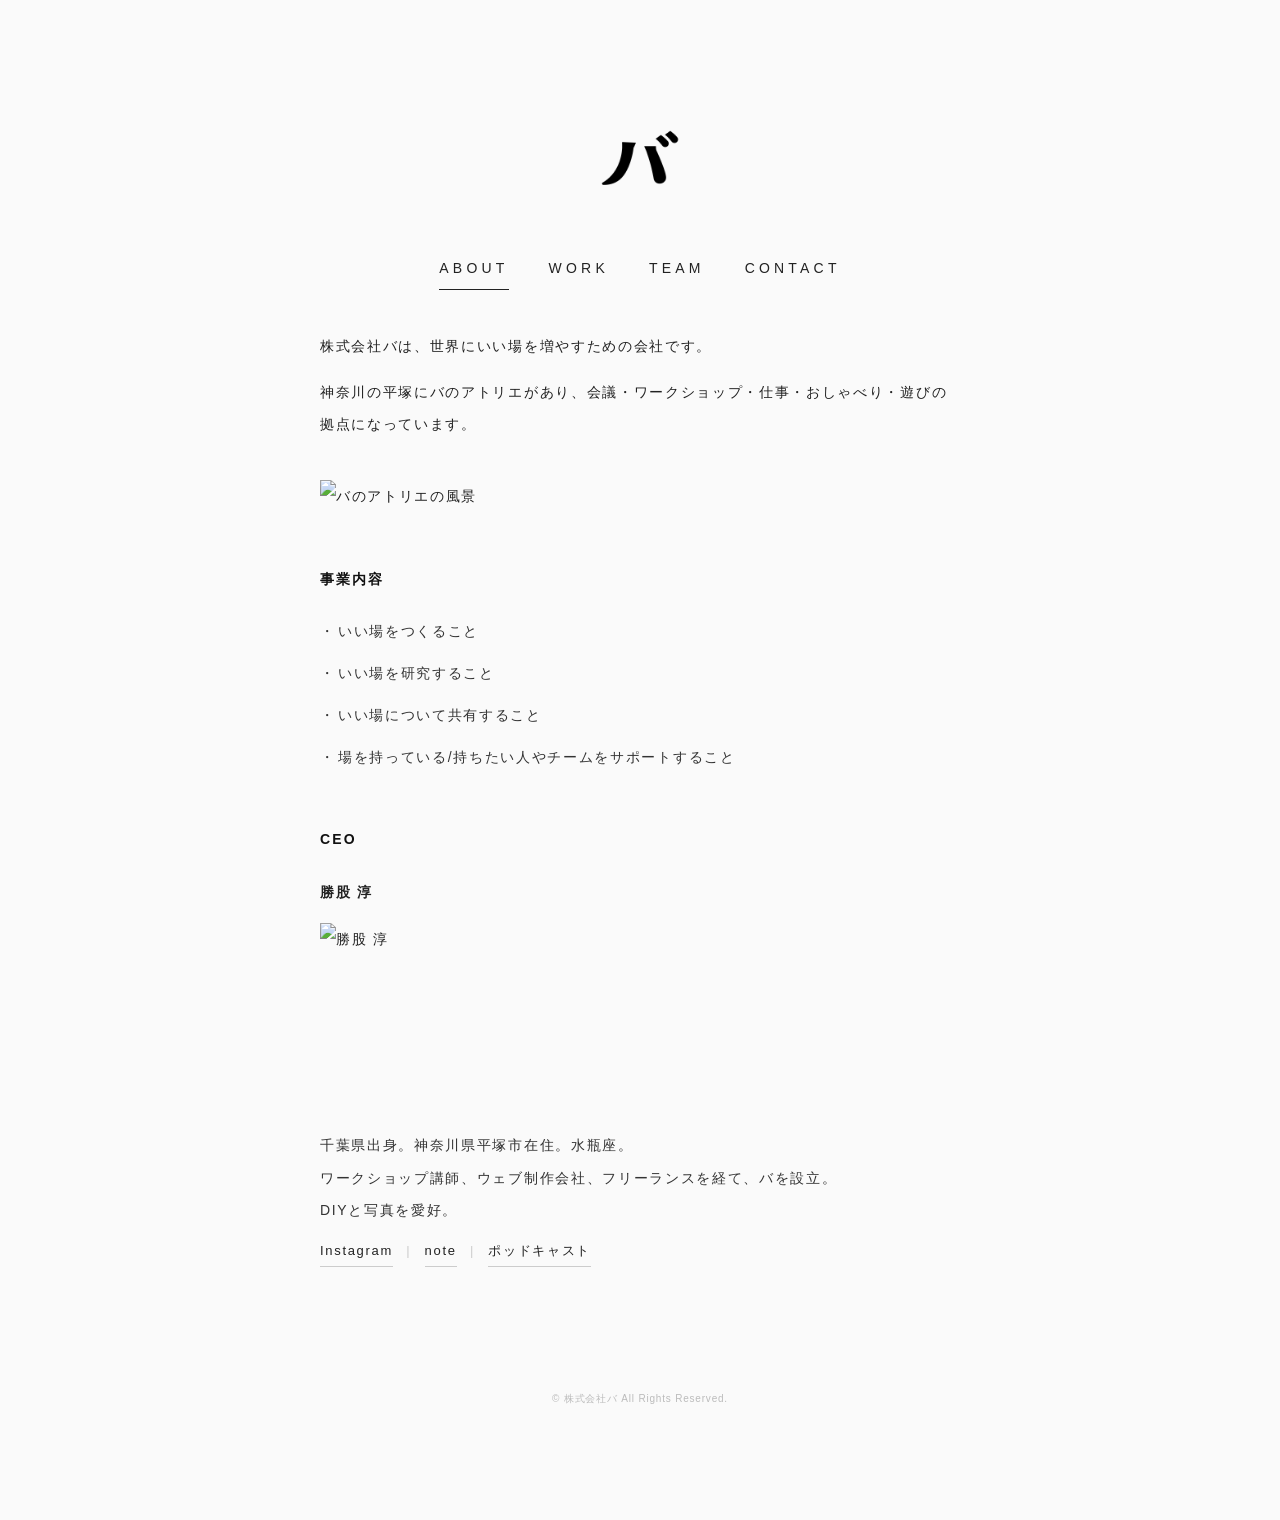
==== about.html @ 044b8b62 "Add files via upload" ====
<!DOCTYPE html>
<html lang="ja">
<head>
    <meta charset="UTF-8">
    <meta name="viewport" content="width=device-width, initial-scale=1.0">
    <title>ABOUT | 株式会社バ</title>
    <link rel="stylesheet" href="style.css">
</head>
<body>

    <div class="container">
        
        <!-- ヘッダー / ロゴ -->
        <header class="site-header">
            <h1 class="site-logo">
                <a href="index.html"><img src="ba_logo_fix_CMYK.png" alt="株式会社バ"></a>
            </h1>
        </header>

        <!-- ナビゲーションメニュー -->
        <nav class="site-nav">
            <ul>
                <li><a href="about.html" class="current">ABOUT</a></li>
                <li><a href="work.html">WORK</a></li>
                <li><a href="team.html">TEAM</a></li>
                <li><a href="contact.html">CONTACT</a></li>
            </ul>
        </nav>

        <!-- メインコンテンツ -->
        <main>
            <section class="section about-section">
                <!-- 導入文 -->
                <div class="statement">
                    <p>株式会社バは、世界にいい場を増やすための会社です。</p>
                    <p>神奈川の平塚にバのアトリエがあり、会議・ワークショップ・仕事・おしゃべり・遊びの拠点になっています。</p>
                </div>

                <!-- 導入文の下の写真 -->
                <div class="about-image">
                    <img src="LINE_ALBUM_0608いい場ワークショップ@バ_260610_14.png" alt="バのアトリエの風景">
                </div>

                <!-- 事業内容 -->
                <div class="about-block">
                    <h3>事業内容</h3>
                    <ul class="ba-list">
                        <li>いい場をつくること</li>
                        <li>いい場を研究すること</li>
                        <li>いい場について共有すること</li>
                        <li>場を持っている/持ちたい人やチームをサポートすること</li>
                    </ul>
                </div>

                <!-- CEO -->
                <div class="about-block ceo-block">
                    <h3>CEO</h3>
                    <p class="ceo-name">勝股 淳</p>
                    
                    <!-- 勝股さんのお写真（大きすぎないサイズに自動調整） -->
                    <div class="ceo-image">
                        <img src="LINE_ALBUM_0608いい場ワークショップ@バ_260610_7.png" alt="勝股 淳">
                    </div>

                    <p class="ceo-profile">
                        千葉県出身。神奈川県平塚市在住。水瓶座。<br>
                        ワークショップ講師、ウェブ制作会社、フリーランスを経て、バを設立。<br>
                        DIYと写真を愛好。<br>
                    </p>
                    
                    <!-- 【変更】3つのリンクを静かに、バランスよく横並びに配置しました -->
                    <div class="ceo-links" style="margin-top: 1rem; font-size: 1.3rem; color: #cccccc;">
                        <a href="https://www.instagram.com/katsumatajun/" target="_blank" rel="noopener" style="border-bottom: 1px solid #cccccc; display: inline-block;">Instagram</a>
                        <span style="margin: 0 0.8rem;">|</span>
                        <a href="https://note.com/katsumatajun" target="_blank" rel="noopener" style="border-bottom: 1px solid #cccccc; display: inline-block;">note</a>
                        <span style="margin: 0 0.8rem;">|</span>
                        <a href="https://open.spotify.com/show/2CLyGWPUSXWq3uOCqb9lOK" target="_blank" rel="noopener" style="border-bottom: 1px solid #cccccc; display: inline-block;">ポッドキャスト</a>
                    </div>
                </div>
            </section>
        </main>

        <footer class="site-footer">
            <p>&copy; 株式会社バ All Rights Reserved.</p>
        </footer>

    </div>

</body>
</html>
---- style.css ----
@charset "UTF-8";

/* ==========================================================================
   全体設計（ベース・余白・洗練されたモダンゴシック）
   ========================================================================== */
html {
    font-size: 62.5%;
}

body {
    margin: 0;
    padding: 0;
    background-color: #fafafa; /* 僅かに温かみのある白 */
    color: #222222; /* 柔らかい墨色 */
    font-family: -apple-system, BlinkMacSystemFont, "Helvetica Neue", "Segoe UI", "Hiragino Kaku Gothic ProN", "Hiragino Sans", Meiryo, sans-serif;
    font-size: 1.4rem;
    line-height: 2.3;
    letter-spacing: 0.12em; /* 全体の文字間を広く */
    -webkit-font-smoothing: antialiased;
}

a {
    color: #222222;
    text-decoration: none;
    transition: color 0.3s, border-color 0.3s;
}
a:hover {
    color: #888888;
}

/* タイトなセンターコンテナ */
.container {
    max-width: 640px;
    margin: 0 auto;
    padding: 10rem 4rem; /* 上下に心地いい余白 */
    position: relative;
}

/* ==========================================================================
   ヘッダー ＆ ナビゲーション（ロゴとメニュー）
   ========================================================================== */
.site-header {
    text-align: center;
    margin-bottom: 2.5rem; /* ロゴからメニューまでの間隔 */
}

.site-logo img {
    width: 100px; /* ロゴのサイズ */
    height: auto;
    display: inline-block;
}

/* ナビゲーション：ロゴのすぐ下にすっきりと横並び */
.site-nav {
    text-align: center;
    margin-bottom: 4rem; /* メニューからコンテンツ（または写真）までの余白 */
}
.site-nav ul {
    list-style: none;
    padding: 0;
    margin: 0;
    display: flex;
    justify-content: center;
    gap: 4rem; /* メニュー同士の間隔 */
}
.site-nav a {
    font-size: 1.4rem;
    font-weight: 500;   /* 少し太め（Medium） */
    letter-spacing: 0.3em; /* 文字間を贅沢に広げて美しく */
    color: #222222;    /* 最初から黒（墨色） */
    padding-bottom: 0.5rem;
    border-bottom: 1px solid transparent;
    display: inline-block;
}
.site-nav a:hover {
    color: #888888;
    border-bottom: 1px solid #e5e5e5; /* ホバーした時に静かに薄い下線を出す */
}
/* 現在地の下線 */
.site-nav a.current {
    color: #222222;
    border-bottom: 1px solid #222222; /* 現在いるページにはしっかり下線を引く */
}

/* ==========================================================================
   トップページ専用スタイル（ロゴ → メニュー → 写真）
   ========================================================================== */
.top-main .main-image {
    width: 100%;
    overflow: hidden;
    margin-bottom: 2rem;
}
.top-main .main-image img {
    width: 100%;
    height: auto;
    display: block;
    object-fit: cover;
}

/* ==========================================================================
   下層コンテンツ：ABOUT
   ========================================================================== */
.about-section .statement {
    margin-bottom: 4rem;
}

/* ABOUTページ内のアトリエ写真の設定 */
.about-image {
    width: 100%;
    margin-bottom: 5rem;
    overflow: hidden;
}
.about-image img {
    width: 100%;
    height: auto;
    display: block;
    object-fit: cover;
}

/* 「事業内容」「CEO」の見出し調整（大きすぎず、静かに佇むサイズ） */
.about-block {
    margin-top: 5rem;
}
.about-block h3 {
    font-size: 1.4rem; /* 本文と同じサイズに設定 */
    font-weight: 700;   /* 太さだけで見出しであることを認識させる */
    margin: 0 0 2rem 0;
    letter-spacing: 0.15em;
    color: #111111;
}

.ba-list {
    list-style: none;
    padding: 0;
    margin: 0;
}
.ba-list li {
    position: relative;
    padding-left: 1.8rem;
    margin-bottom: 1rem;
    color: #333333;
}
.ba-list li::before {
    content: "・";
    position: absolute;
    left: 0;
}

/* CEOブロック（勝股さんのお写真サイズを制御） */
.ceo-block .ceo-name {
    font-weight: 700;
    margin-bottom: 1.5rem;
}
.ceo-image {
    max-width: 280px; /* 大きくなりすぎないようにサイズを制限 */
    aspect-ratio: 3 / 2; /* 3:2の比率で綺麗にトリミング */
    margin-bottom: 2rem;
    overflow: hidden;
}
.ceo-image img {
    width: 100%;
    height: 100%;
    display: block;
    object-fit: cover;
    object-position: center;
}
.ceo-block .ceo-profile {
    color: #333333;
    margin: 0;
}

/* ==========================================================================
   下層コンテンツ：WORK
   ========================================================================== */
.work-item {
    margin-bottom: 7rem;
}
.work-item:last-child {
    margin-bottom: 0;
}
.work-item h3 {
    font-size: 1.45rem;
    font-weight: 700;
    margin-bottom: 2rem;
    color: #111111;
}
.work-item p {
    color: #333333;
}

/* 実績リンクの装飾設定（新設） */
.work-links {
    margin-top: 3.5rem;
    font-size: 1.3rem;
    color: #555555;
}
.links-lead {
    margin-bottom: 1rem;
    font-weight: 700;
    color: #555555;
}
.work-links ul {
    list-style: none;
    padding: 0;
    margin: 0;
}
.work-links li {
    margin-bottom: 1.2rem;
}
.work-links a {
    color: #666666;
    border-bottom: 1px solid #e5e5e5;
    display: inline-block;
    padding-bottom: 0.1rem;
}
.work-links a:hover {
    color: #222222;
    border-bottom-color: #222222;
}

/* ワークショップ一覧の装飾設定 */
.workshop-lead {
    margin-top: 4rem;
    margin-bottom: 1.5rem;
    font-size: 1.3rem;
    font-weight: 700;
    color: #555555;
}
.workshop-list {
    list-style: none;
    padding: 0;
    margin: 0;
    font-size: 1.3rem;
    color: #555555;
}
.workshop-list li {
    margin-bottom: 1rem;
}
.workshop-list li span {
    display: inline-block;
    width: 6.5rem;
    color: #999999;
    font-weight: 500;
}

/* ==========================================================================
   下層コンテンツ：TEAM（2列のミニマルグリッド・所属新設版）
   ========================================================================== */
.team-section {
    margin-top: 4rem;
}

.team-statement {
    margin-bottom: 5rem;
}

.team-grid {
    display: flex;
    flex-wrap: wrap;
    gap: 6rem 4rem;
}

.member-card {
    width: calc(50% - 2rem); 
    text-align: left;
}

.member-image {
    width: 100%;
    aspect-ratio: 3 / 2; /* 縦横比を常に 3:2（横長）に固定 */
    margin-bottom: 1.5rem;
    overflow: hidden;
    position: relative;
    background-color: #eaeaea;
}
.member-image img {
    width: 100%;
    height: 100%;
    display: block;
    object-fit: cover;
    object-position: center;
}

.dummy-photo {
    aspect-ratio: 3 / 2;
    background-color: #eaeaea; 
}

/* 名前の右脇に「所属」を回り込ませる設定 */
.member-title-wrap {
    display: flex;
    align-items: baseline; /* 文字の下端を揃える */
    flex-wrap: wrap;       /* 画面幅が狭い時は自然に折り返す */
    gap: 1.2rem;           /* 名前と所属の間の心地いい余白 */
    margin-bottom: 0.4rem;
}

.member-name {
    font-size: 1.35rem;
    font-weight: 700;
    letter-spacing: 0.12em;
    display: inline-block;
}

/* 右脇の所属：お名前より少し小ぶりで、静かな薄い墨色 */
.member-affiliation {
    font-size: 1.15rem;
    color: #888888;
    letter-spacing: 0.08em;
    display: inline-block;
}

/* その下の役割：日常の体温が伝わる標準的な墨色 */
.member-role {
    font-size: 1.2rem;
    color: #555555;
    margin: 0 0 0.8rem 0;
    letter-spacing: 0.08em;
}

.member-sns {
    margin: 0;
}
.member-sns a {
    font-size: 1.15rem;
    color: #888888;
    border-bottom: 1px solid #e5e5e5;
    display: inline-block;
    letter-spacing: 0.05em;
}
.member-sns a:hover {
    color: #222222;
    border-bottom-color: #222222;
}

/* ==========================================================================
   CONTACT ＆ FOOTER
   ========================================================================== */
.contact-section {
    text-align: center;
    padding: 4rem 0;
}
.contact-section p {
    color: #444444;
}
.contact-section .email {
    font-size: 1.6rem;
    margin-top: 4rem;
}
.contact-section .email a {
    font-weight: 500;
    border-bottom: 1px solid #cccccc;
    padding-bottom: 0.3rem;
}
.contact-section .email a:hover {
    border-bottom-color: #222222;
}

.site-footer {
    text-align: center;
    margin-top: 12rem;
    font-size: 1.0rem;
    color: #bbbbbb;
    letter-spacing: 0.08em;
}

/* ==========================================================================
   モバイル対応
   ========================================================================== */
@media (max-width: 600px) {
    .container {
        padding: 6rem 2.5rem;
    }
    .site-header {
        margin-bottom: 2.0rem;
    }
    .site-nav {
        margin-bottom: 4rem;
    }
    .site-nav ul {
        gap: 3rem;
    }
    
    .team-grid {
        gap: 5rem 0;
    }
    .member-card {
        width: 100%;
    }
    
    body {
        font-size: 1.35rem;
        line-height: 2.1;
    }
}
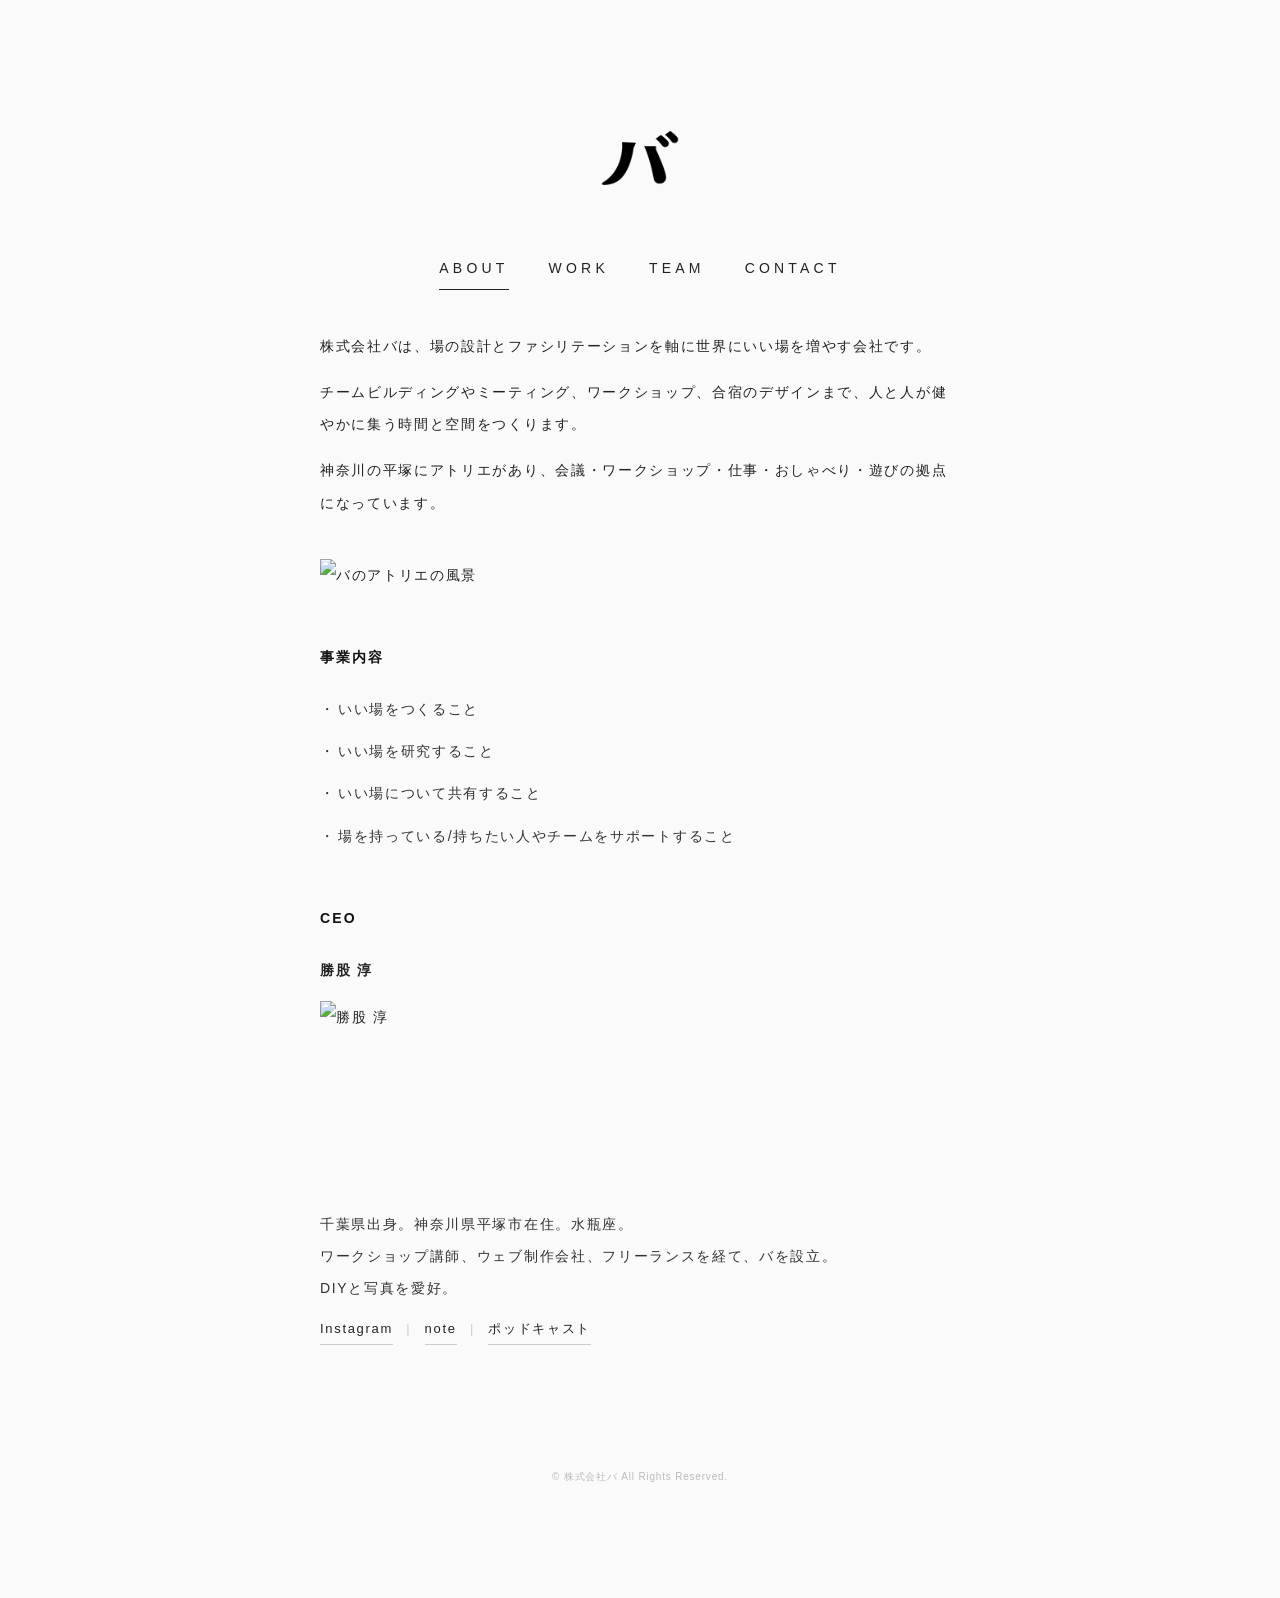
==== commit c2695329: "Add files via upload" ====
--- a/about.html
+++ b/about.html
@@ -4,6 +4,16 @@
     <meta charset="UTF-8">
     <meta name="viewport" content="width=device-width, initial-scale=1.0">
     <title>ABOUT | 株式会社バ</title>
+    <!-- ファビコン設定 -->
+    <link rel="icon" href="favicon.ico" type="image/x-icon">
+    
+    <!-- OGP設定 (SNSシェア用) -->
+    <meta property="og:url" content="https://banokoto.com/"> <!-- ※正式なURLが決まったらここを書き換えてください -->
+    <meta property="og:type" content="website">
+    <meta property="og:title" content="株式会社バ | ba inc.">
+    <meta property="og:description" content="株式会社バは、世界にいい場を増やすための会社です。">
+    <meta property="og:image" content="https://banokoto.com/og_image.png"> <!-- ※必ず絶対パス（URLから始まる形）にします -->
+    <meta property="og:site_name" content="株式会社バ">
     <link rel="stylesheet" href="style.css">
 </head>
 <body>
@@ -32,8 +42,9 @@
             <section class="section about-section">
                 <!-- 導入文 -->
                 <div class="statement">
-                    <p>株式会社バは、世界にいい場を増やすための会社です。</p>
-                    <p>神奈川の平塚にバのアトリエがあり、会議・ワークショップ・仕事・おしゃべり・遊びの拠点になっています。</p>
+                    <p>株式会社バは、場の設計とファシリテーションを軸に世界にいい場を増やす会社です。</p>
+                    <p>チームビルディングやミーティング、ワークショップ、合宿のデザインまで、人と人が健やかに集う時間と空間をつくります。</p>
+                    <p>神奈川の平塚にアトリエがあり、会議・ワークショップ・仕事・おしゃべり・遊びの拠点になっています。</p>
                 </div>
 
                 <!-- 導入文の下の写真 -->
@@ -70,7 +81,7 @@
                     
                     <!-- 【変更】3つのリンクを静かに、バランスよく横並びに配置しました -->
                     <div class="ceo-links" style="margin-top: 1rem; font-size: 1.3rem; color: #cccccc;">
-                        <a href="https://www.instagram.com/katsumatajun/" target="_blank" rel="noopener" style="border-bottom: 1px solid #cccccc; display: inline-block;">Instagram</a>
+                        <a href="https://www.instagram.com/ba.hiratsuka/" target="_blank" rel="noopener" style="border-bottom: 1px solid #cccccc; display: inline-block;">Instagram</a>
                         <span style="margin: 0 0.8rem;">|</span>
                         <a href="https://note.com/katsumatajun" target="_blank" rel="noopener" style="border-bottom: 1px solid #cccccc; display: inline-block;">note</a>
                         <span style="margin: 0 0.8rem;">|</span>
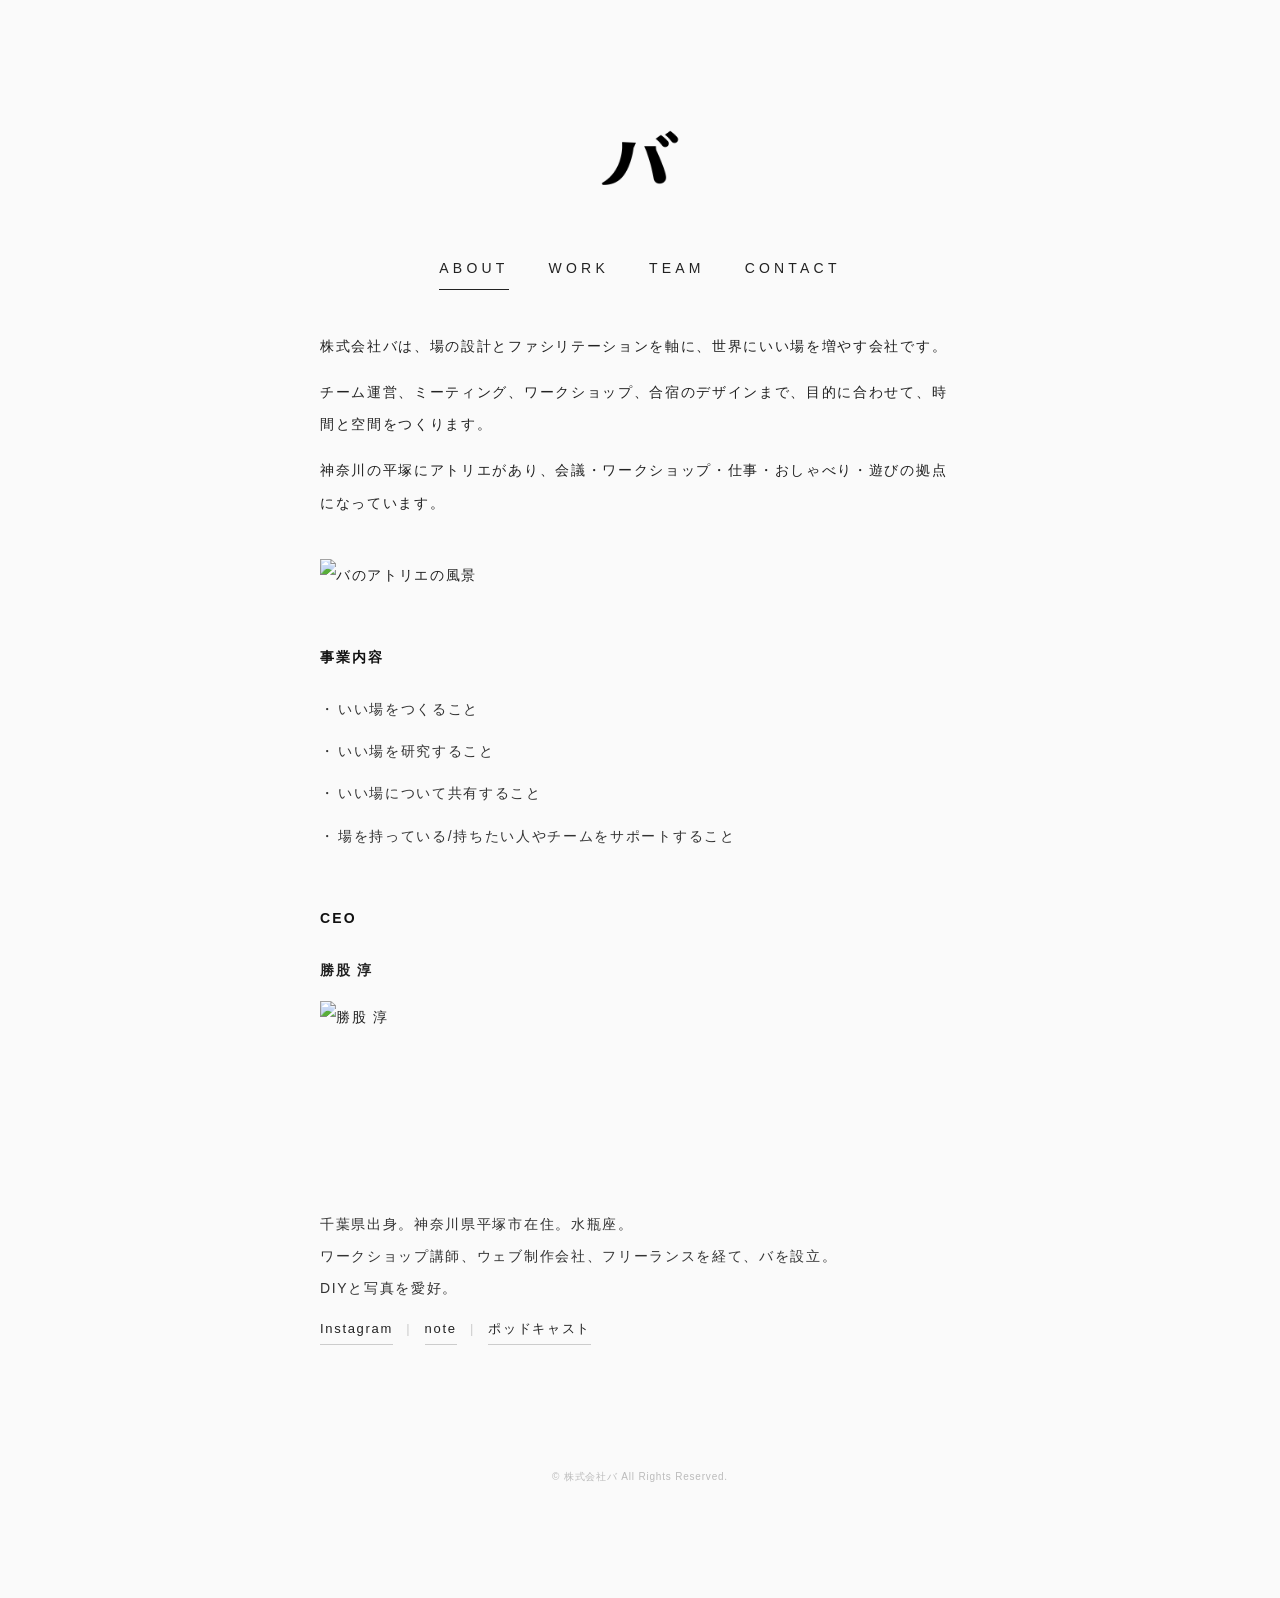
==== commit a082c4a0: "Add files via upload" ====
--- a/about.html
+++ b/about.html
@@ -42,8 +42,8 @@
             <section class="section about-section">
                 <!-- 導入文 -->
                 <div class="statement">
-                    <p>株式会社バは、場の設計とファシリテーションを軸に世界にいい場を増やす会社です。</p>
-                    <p>チームビルディングやミーティング、ワークショップ、合宿のデザインまで、人と人が健やかに集う時間と空間をつくります。</p>
+                    <p>株式会社バは、場の設計とファシリテーションを軸に、世界にいい場を増やす会社です。</p>
+                    <p>チーム運営、ミーティング、ワークショップ、合宿のデザインまで、目的に合わせて、時間と空間をつくります。</p>
                     <p>神奈川の平塚にアトリエがあり、会議・ワークショップ・仕事・おしゃべり・遊びの拠点になっています。</p>
                 </div>
 
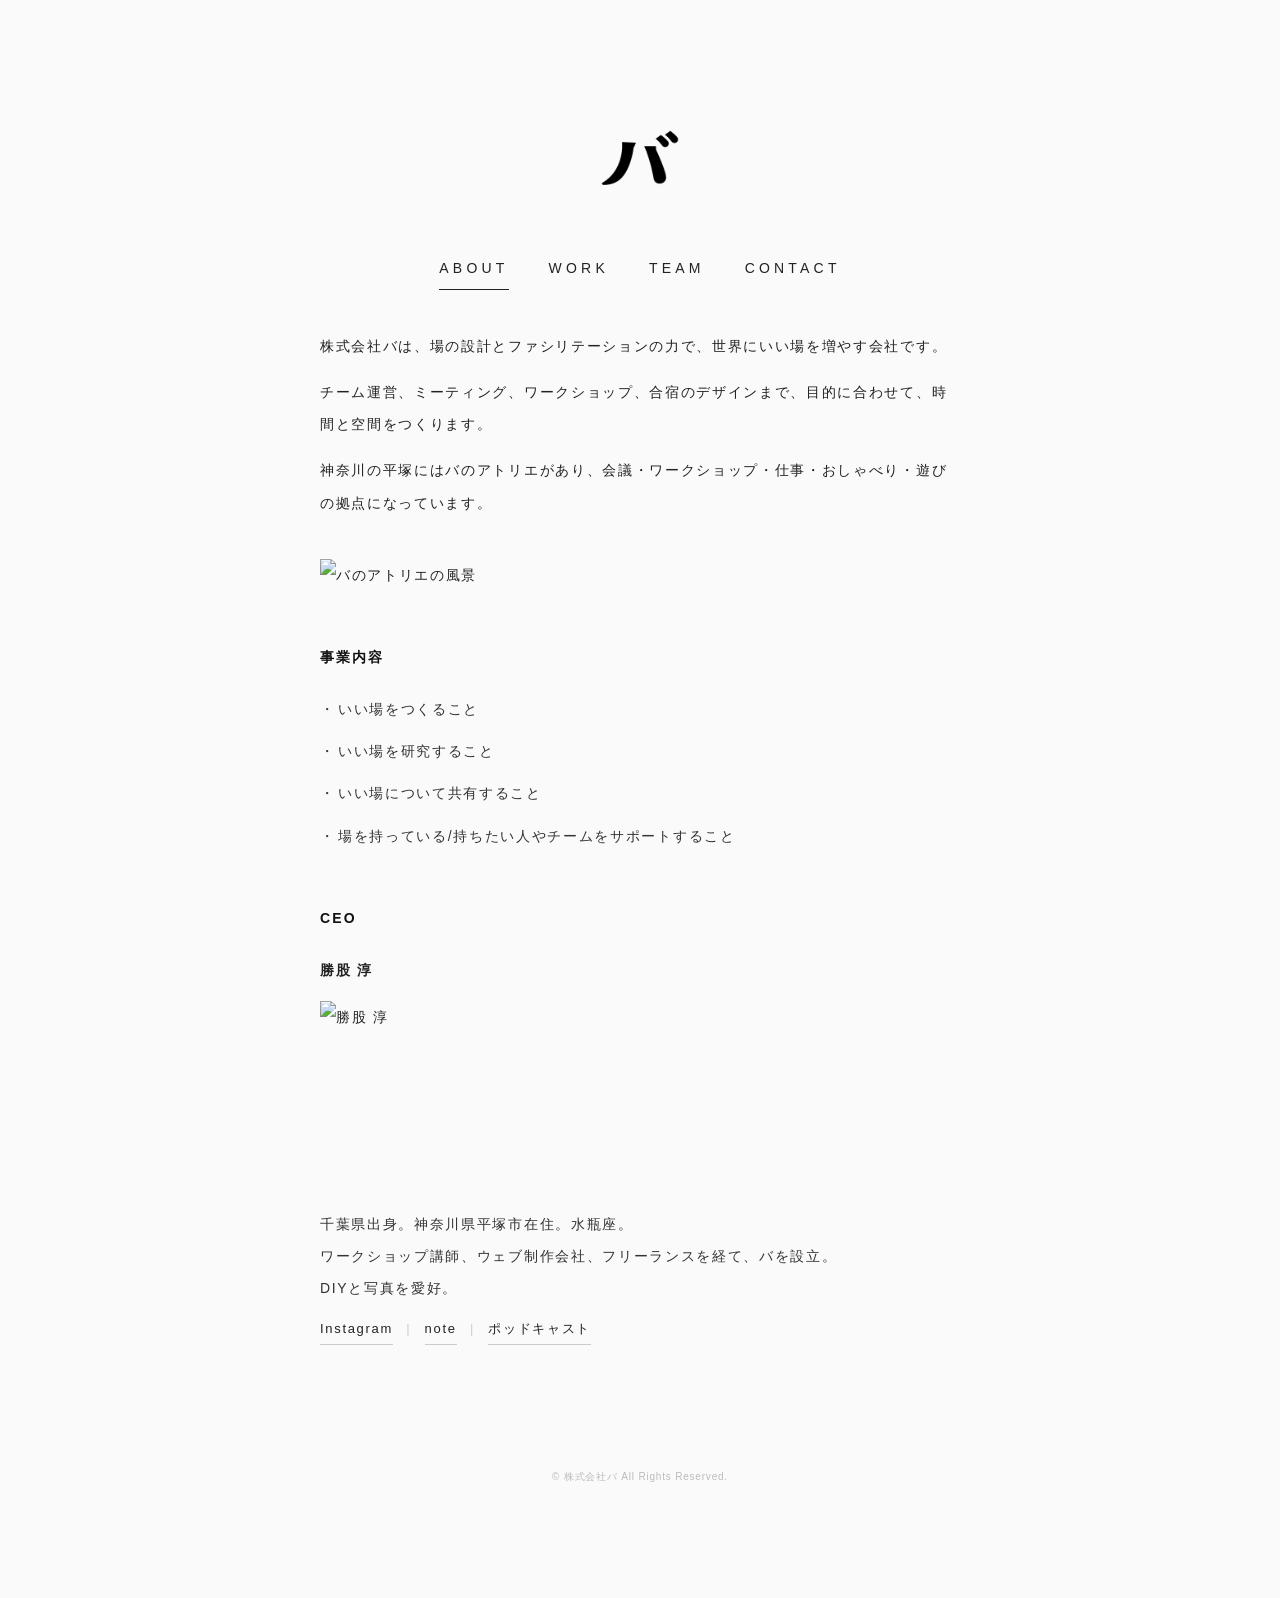
==== commit e5c3f60c: "Add files via upload" ====
--- a/about.html
+++ b/about.html
@@ -42,9 +42,9 @@
             <section class="section about-section">
                 <!-- 導入文 -->
                 <div class="statement">
-                    <p>株式会社バは、場の設計とファシリテーションを軸に、世界にいい場を増やす会社です。</p>
+                    <p>株式会社バは、場の設計とファシリテーションの力で、世界にいい場を増やす会社です。</p>
                     <p>チーム運営、ミーティング、ワークショップ、合宿のデザインまで、目的に合わせて、時間と空間をつくります。</p>
-                    <p>神奈川の平塚にアトリエがあり、会議・ワークショップ・仕事・おしゃべり・遊びの拠点になっています。</p>
+                    <p>神奈川の平塚にはバのアトリエがあり、会議・ワークショップ・仕事・おしゃべり・遊びの拠点になっています。</p>
                 </div>
 
                 <!-- 導入文の下の写真 -->
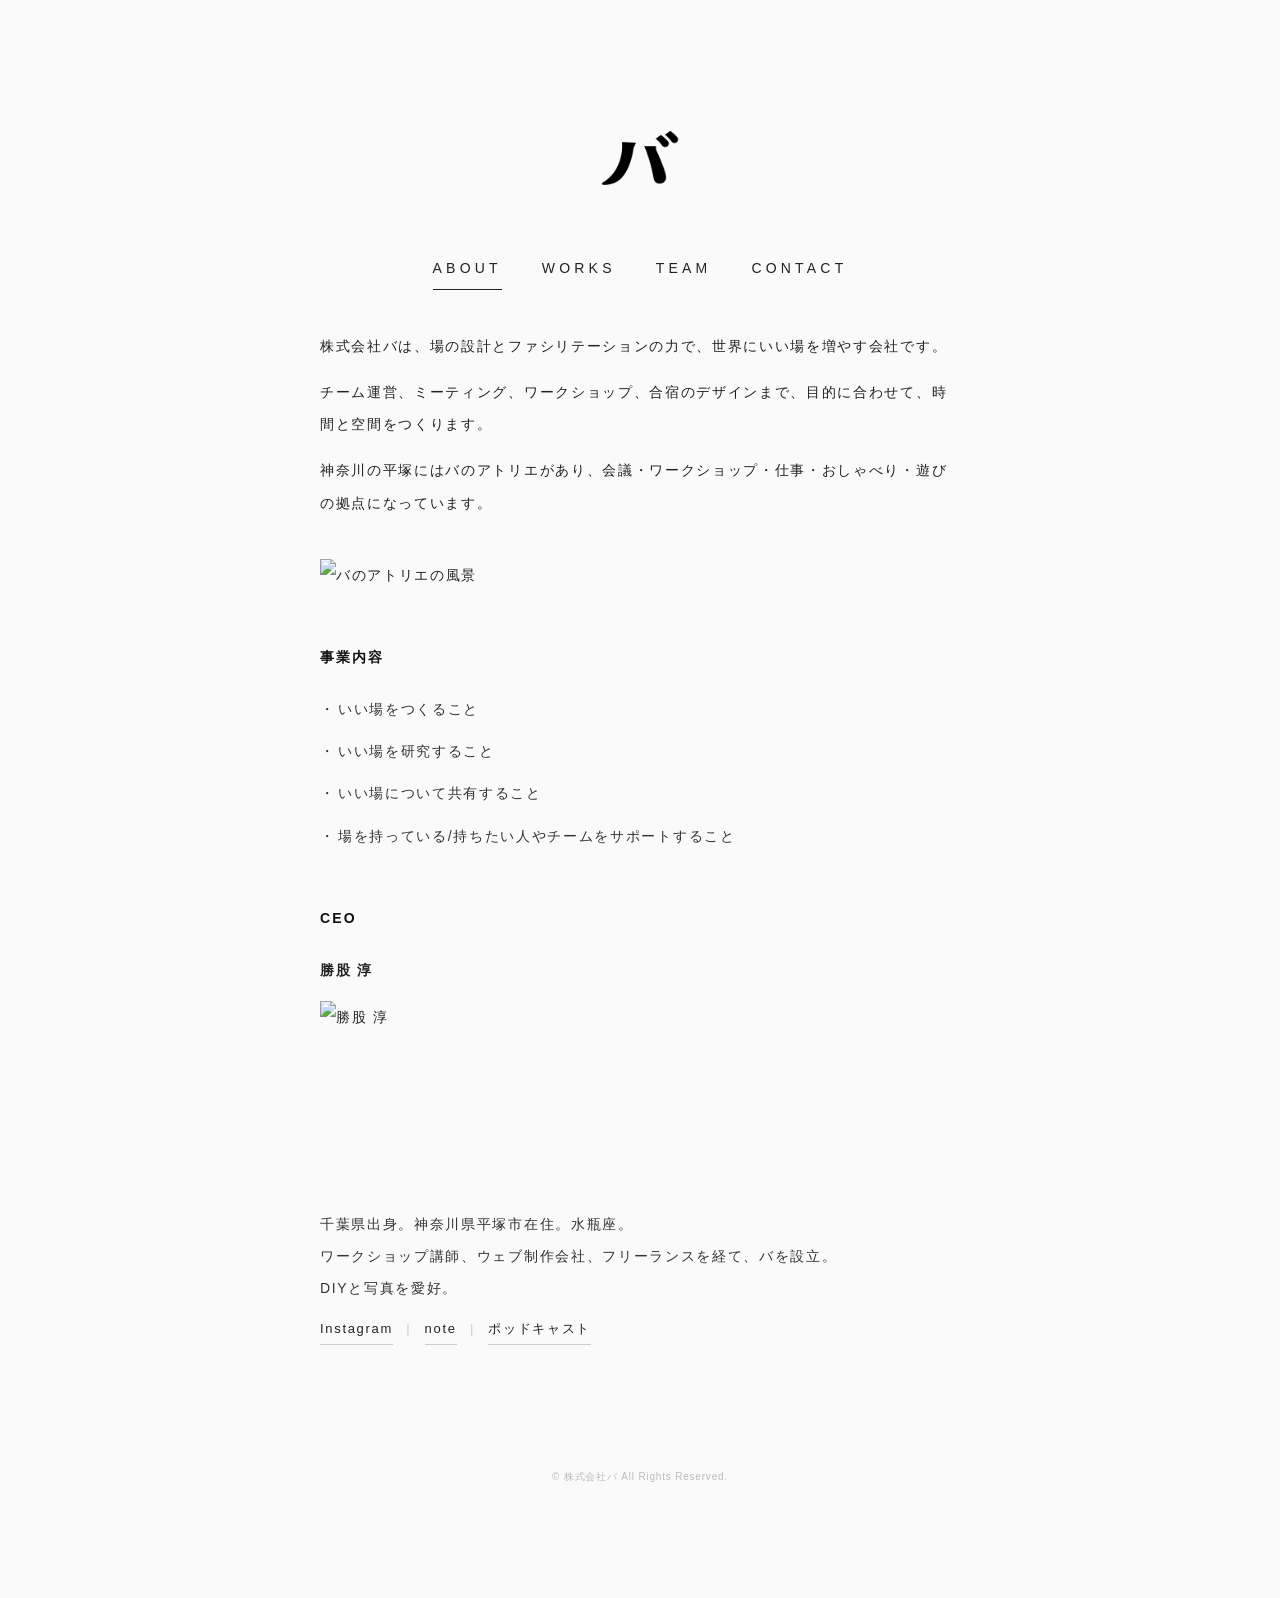
==== commit 61bc8096: "Add files via upload" ====
--- a/about.html
+++ b/about.html
@@ -31,7 +31,7 @@
         <nav class="site-nav">
             <ul>
                 <li><a href="about.html" class="current">ABOUT</a></li>
-                <li><a href="work.html">WORK</a></li>
+                <li><a href="work.html">WORKS</a></li>
                 <li><a href="team.html">TEAM</a></li>
                 <li><a href="contact.html">CONTACT</a></li>
             </ul>
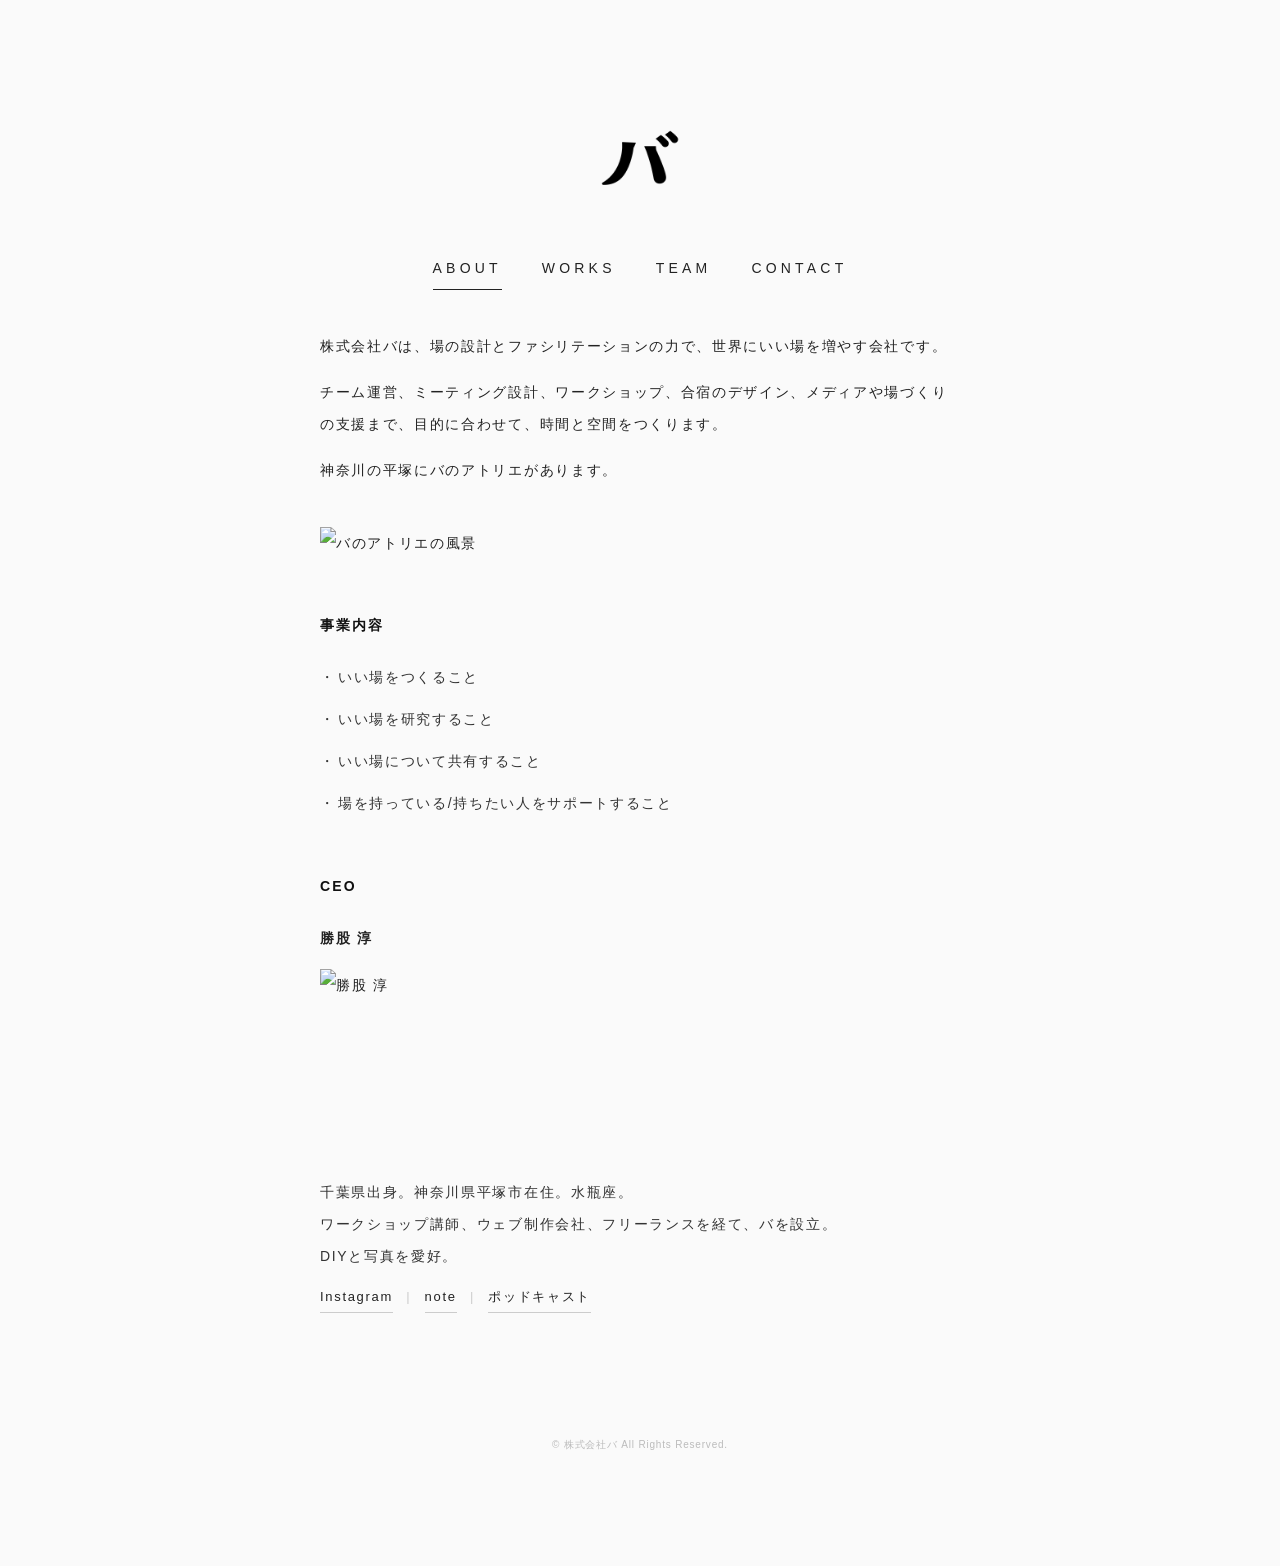
==== commit 804049e1: "Add files via upload" ====
--- a/about.html
+++ b/about.html
@@ -43,8 +43,8 @@
                 <!-- 導入文 -->
                 <div class="statement">
                     <p>株式会社バは、場の設計とファシリテーションの力で、世界にいい場を増やす会社です。</p>
-                    <p>チーム運営、ミーティング、ワークショップ、合宿のデザインまで、目的に合わせて、時間と空間をつくります。</p>
-                    <p>神奈川の平塚にはバのアトリエがあり、会議・ワークショップ・仕事・おしゃべり・遊びの拠点になっています。</p>
+                    <p>チーム運営、ミーティング設計、ワークショップ、合宿のデザイン、メディアや場づくりの支援まで、目的に合わせて、時間と空間をつくります。</p>
+                    <p>神奈川の平塚にバのアトリエがあります。</p>
                 </div>
 
                 <!-- 導入文の下の写真 -->
@@ -59,7 +59,7 @@
                         <li>いい場をつくること</li>
                         <li>いい場を研究すること</li>
                         <li>いい場について共有すること</li>
-                        <li>場を持っている/持ちたい人やチームをサポートすること</li>
+                        <li>場を持っている/持ちたい人をサポートすること</li>
                     </ul>
                 </div>
 
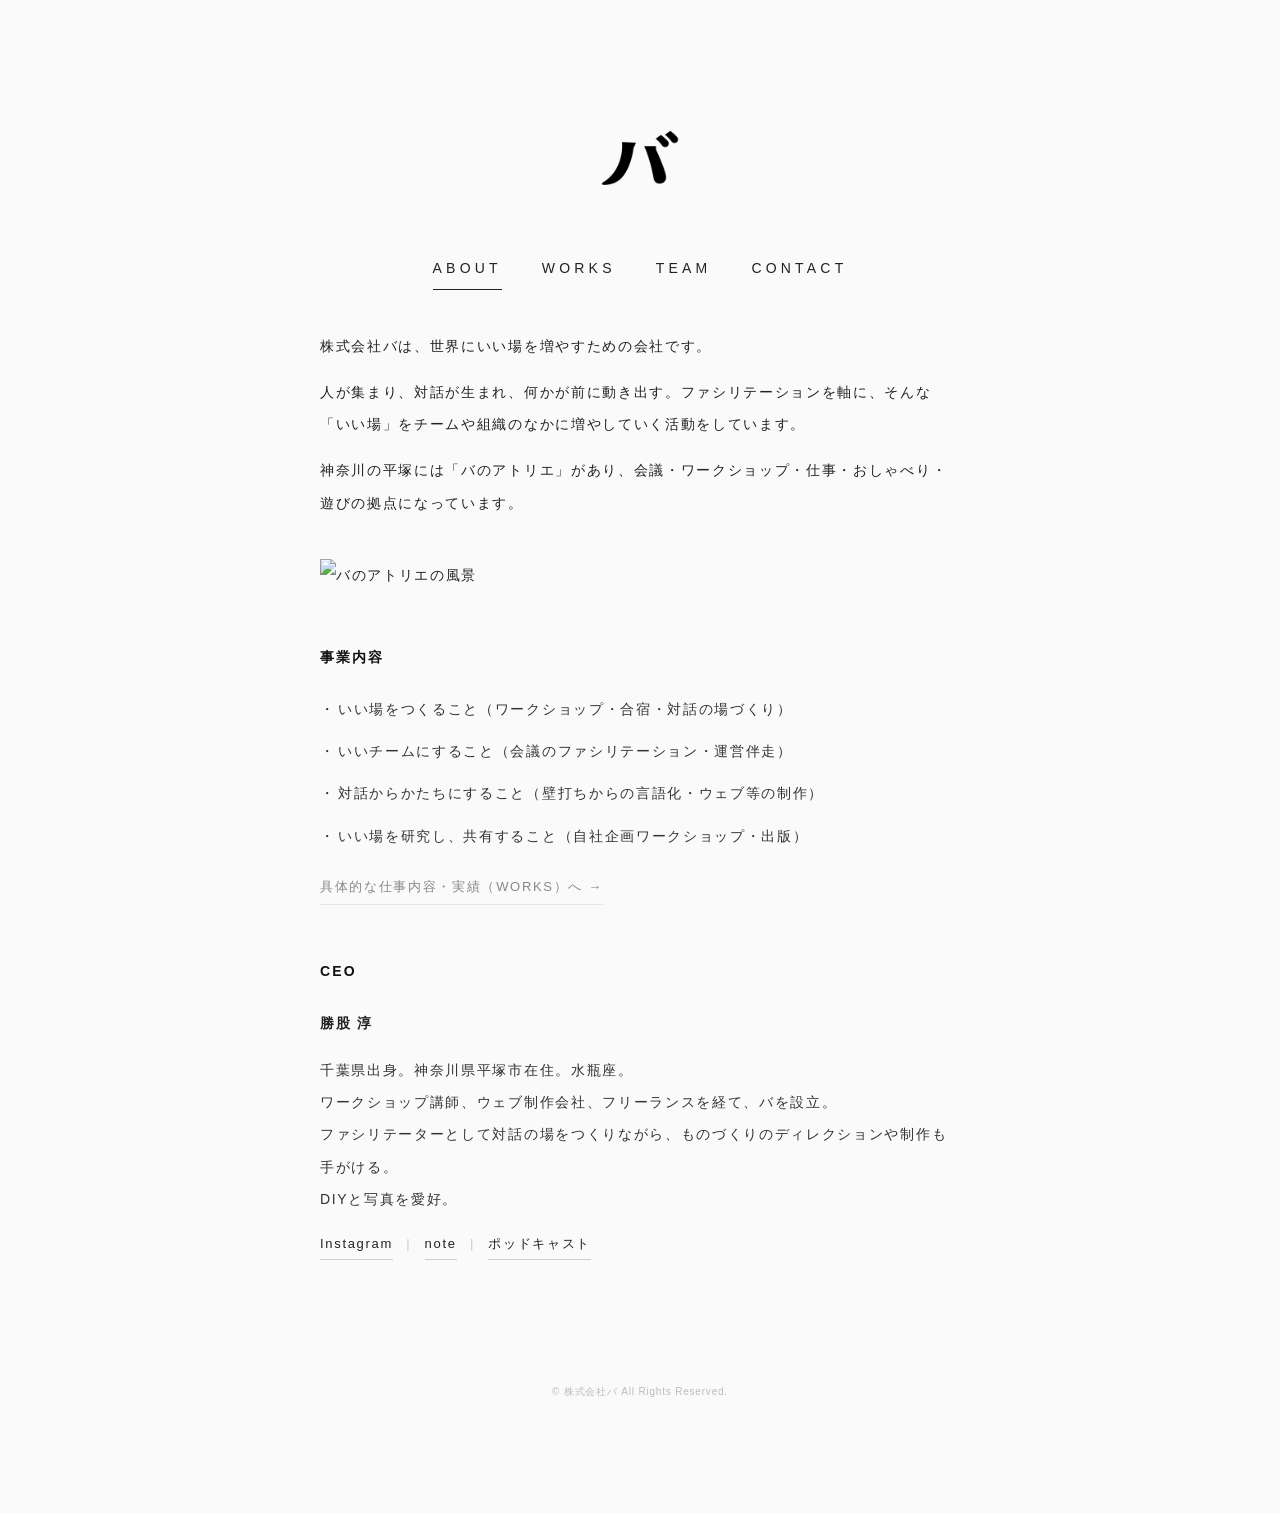
==== commit 17df8163: "Add files via upload" ====
--- a/about.html
+++ b/about.html
@@ -8,11 +8,11 @@
     <link rel="icon" href="favicon.ico" type="image/x-icon">
     
     <!-- OGP設定 (SNSシェア用) -->
-    <meta property="og:url" content="https://banokoto.com/"> <!-- ※正式なURLが決まったらここを書き換えてください -->
+    <meta property="og:url" content="https://banokoto.com/about.html">
     <meta property="og:type" content="website">
-    <meta property="og:title" content="株式会社バ | ba inc.">
+    <meta property="og:title" content="ABOUT | 株式会社バ">
     <meta property="og:description" content="株式会社バは、世界にいい場を増やすための会社です。">
-    <meta property="og:image" content="https://banokoto.com/og_image.png"> <!-- ※必ず絶対パス（URLから始まる形）にします -->
+    <meta property="og:image" content="https://banokoto.com/og_image.png">
     <meta property="og:site_name" content="株式会社バ">
     <link rel="stylesheet" href="style.css">
 </head>
@@ -40,54 +40,56 @@
         <!-- メインコンテンツ -->
         <main>
             <section class="section about-section">
-                <!-- 導入文 -->
+                
+                <!-- ステートメント -->
                 <div class="statement">
-                    <p>株式会社バは、場の設計とファシリテーションの力で、世界にいい場を増やす会社です。</p>
-                    <p>チーム運営、ミーティング設計、ワークショップ、合宿のデザイン、メディアや場づくりの支援まで、目的に合わせて、時間と空間をつくります。</p>
-                    <p>神奈川の平塚にバのアトリエがあります。</p>
+                    <p>株式会社バは、世界にいい場を増やすための会社です。</p>
+                    <p>人が集まり、対話が生まれ、何かが前に動き出す。ファシリテーションを軸に、そんな「いい場」をチームや組織のなかに増やしていく活動をしています。</p>
+                    <p>神奈川の平塚には「バのアトリエ」があり、会議・ワークショップ・仕事・おしゃべり・遊びの拠点になっています。</p>
                 </div>
 
-                <!-- 導入文の下の写真 -->
+                <!-- アトリエ画像 -->
                 <div class="about-image">
                     <img src="LINE_ALBUM_0608いい場ワークショップ@バ_260610_14.png" alt="バのアトリエの風景">
                 </div>
 
-                <!-- 事業内容 -->
+                <!-- 事業内容（WORKSと連動） -->
                 <div class="about-block">
                     <h3>事業内容</h3>
                     <ul class="ba-list">
-                        <li>いい場をつくること</li>
-                        <li>いい場を研究すること</li>
-                        <li>いい場について共有すること</li>
-                        <li>場を持っている/持ちたい人をサポートすること</li>
+                        <li>いい場をつくること（ワークショップ・合宿・対話の場づくり）</li>
+                        <li>いいチームにすること（会議のファシリテーション・運営伴走）</li>
+                        <li>対話からかたちにすること（壁打ちからの言語化・ウェブ等の制作）</li>
+                        <li>いい場を研究し、共有すること（自社企画ワークショップ・出版）</li>
                     </ul>
+                    <div style="margin-top: 2rem; font-size: 1.3rem;">
+                        <a href="work.html" style="color: #888888; border-bottom: 1px solid #e5e5e5; display: inline-block; padding-bottom: 0.2rem;">
+                            具体的な仕事内容・実績（WORKS）へ →
+                        </a>
+                    </div>
                 </div>
 
-                <!-- CEO -->
+                <!-- CEOプロフィール -->
                 <div class="about-block ceo-block">
                     <h3>CEO</h3>
                     <p class="ceo-name">勝股 淳</p>
-                    
-                    <!-- 勝股さんのお写真（大きすぎないサイズに自動調整） -->
-                    <div class="ceo-image">
-                        <img src="LINE_ALBUM_0608いい場ワークショップ@バ_260610_7.png" alt="勝股 淳">
-                    </div>
-
-                    <p class="ceo-profile">
-                        千葉県出身。神奈川県平塚市在住。水瓶座。<br>
-                        ワークショップ講師、ウェブ制作会社、フリーランスを経て、バを設立。<br>
-                        DIYと写真を愛好。<br>
-                    </p>
-                    
-                    <!-- 【変更】3つのリンクを静かに、バランスよく横並びに配置しました -->
-                    <div class="ceo-links" style="margin-top: 1rem; font-size: 1.3rem; color: #cccccc;">
-                        <a href="https://www.instagram.com/ba.hiratsuka/" target="_blank" rel="noopener" style="border-bottom: 1px solid #cccccc; display: inline-block;">Instagram</a>
-                        <span style="margin: 0 0.8rem;">|</span>
-                        <a href="https://note.com/katsumatajun" target="_blank" rel="noopener" style="border-bottom: 1px solid #cccccc; display: inline-block;">note</a>
-                        <span style="margin: 0 0.8rem;">|</span>
-                        <a href="https://open.spotify.com/show/2CLyGWPUSXWq3uOCqb9lOK" target="_blank" rel="noopener" style="border-bottom: 1px solid #cccccc; display: inline-block;">ポッドキャスト</a>
+                    <div class="ceo-profile">
+                        <p>
+                            千葉県出身。神奈川県平塚市在住。水瓶座。<br>
+                            ワークショップ講師、ウェブ制作会社、フリーランスを経て、バを設立。<br>
+                            ファシリテーターとして対話の場をつくりながら、ものづくりのディレクションや制作も手がける。<br>
+                            DIYと写真を愛好。
+                        </p>
+                        <div class="ceo-links" style="margin-top: 1rem; font-size: 1.3rem; color: #cccccc;">
+                            <a href="https://www.instagram.com/katsumatajun/" target="_blank" rel="noopener" style="border-bottom: 1px solid #cccccc; display: inline-block;">Instagram</a>
+                            <span style="margin: 0 0.8rem;">|</span>
+                            <a href="https://note.com/katsumatajun" target="_blank" rel="noopener" style="border-bottom: 1px solid #cccccc; display: inline-block;">note</a>
+                            <span style="margin: 0 0.8rem;">|</span>
+                            <a href="https://open.spotify.com/show/2CLyGWPUSXWq3uOCqb9lOK" target="_blank" rel="noopener" style="border-bottom: 1px solid #cccccc; display: inline-block;">ポッドキャスト</a>
+                        </div>
                     </div>
                 </div>
+
             </section>
         </main>
 
--- a/style.css
+++ b/style.css
@@ -365,7 +365,7 @@
 }
 
 /* ==========================================================================
-   モバイル対応
+   モバイル対応（iPhone 12 miniなどのコンパクトなスマホにも完全対応）
    ========================================================================== */
 @media (max-width: 600px) {
     .container {
@@ -376,9 +376,17 @@
     }
     .site-nav {
         margin-bottom: 4rem;
+        width: 100%;
     }
     .site-nav ul {
-        gap: 3rem;
+        display: flex;
+        justify-content: space-between; /* 画面幅に合わせて均等に配置 */
+        gap: 0; /* gapによる固定値の押し出しを防ぐ */
+        padding: 0 0.5rem; /* 両端に気持ちだけ余白を確保 */
+    }
+    .site-nav a {
+        font-size: 1.25rem; /* 1.4remから少しだけコンパクトに調整 */
+        letter-spacing: 0.15em; /* 字間を贅沢に広げつつ、スマホでもはみ出さないバランスに */
     }
     
     .team-grid {
